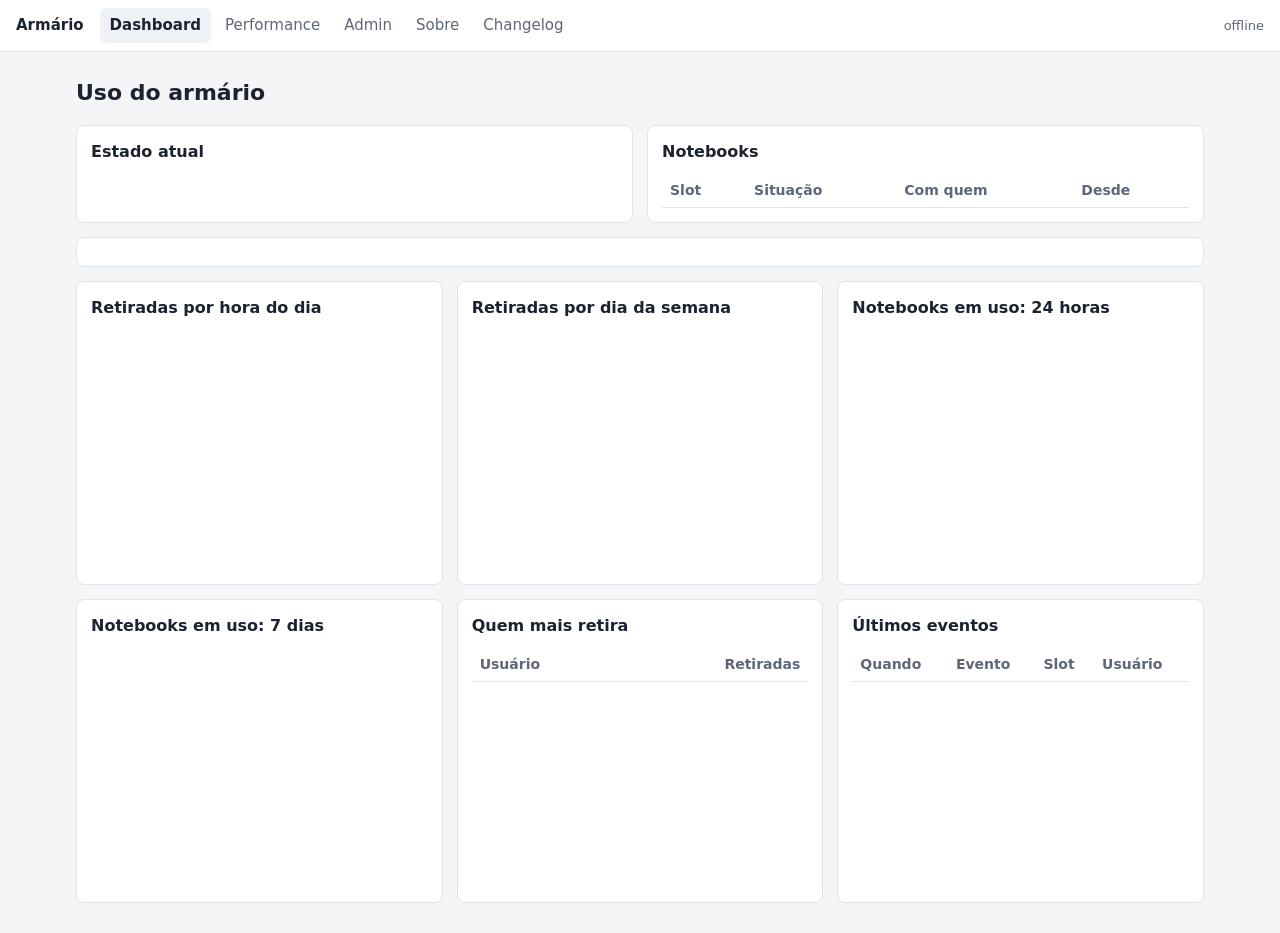
==== data/www/index.html @ fa82f4b0 "Versão inicial do armário inteligente de notebooks Firmware ESP32 com FreeRTOS dual-core, controle d" ====
<!doctype html>
<html lang="pt-BR">
<head>
<meta charset="utf-8"><meta name="viewport" content="width=device-width, initial-scale=1">
<title>Armário · Dashboard</title><link rel="stylesheet" href="css/style.css">
</head>
<body>
<nav></nav>
<main>
  <h1>Uso do armário</h1>
  <div class="grid">
    <section class="card"><h2>Estado atual</h2><dl id="status"></dl></section>
    <section class="card"><h2>Notebooks</h2><div class="scroll"><table><thead><tr><th>Slot</th><th>Situação</th><th>Com quem</th><th>Desde</th></tr></thead><tbody id="slots"></tbody></table></div></section>
  </div>
  <section class="card" style="margin-bottom:14px"><div class="kpis" id="kpis"></div></section>
  <div class="grid">
    <section class="card"><h2>Retiradas por hora do dia</h2><div class="chart"><canvas id="cHour"></canvas></div></section>
    <section class="card"><h2>Retiradas por dia da semana</h2><div class="chart"><canvas id="cDay"></canvas></div></section>
    <section class="card"><h2>Notebooks em uso: 24 horas</h2><div class="chart"><canvas id="c24"></canvas></div></section>
    <section class="card"><h2>Notebooks em uso: 7 dias</h2><div class="chart"><canvas id="c7d"></canvas></div></section>
    <section class="card"><h2>Quem mais retira</h2><table><thead><tr><th>Usuário</th><th class="num">Retiradas</th></tr></thead><tbody id="ranking"></tbody></table></section>
    <section class="card"><h2>Últimos eventos</h2><div class="scroll"><table><thead><tr><th>Quando</th><th>Evento</th><th>Slot</th><th>Usuário</th></tr></thead><tbody id="events"></tbody></table></div></section>
  </div>
</main>
<script src="js/chart.js"></script><script src="js/app.js"></script><script src="js/dashboard.js"></script>
</body>
</html>
---- data/www/css/style.css ----
:root {
  --bg: #f4f5f7; --panel: #fff; --ink: #1c2330; --muted: #5d6778; --line: #dfe3ea;
  --brand: #1f6f8b; --ok: #1e7e4f; --warn: #a86400; --bad: #b3261e; --chip: #eef1f5;
}
@media (prefers-color-scheme: dark) {
  :root {
    --bg: #12161c; --panel: #1b212a; --ink: #e8ecf2; --muted: #9aa5b4; --line: #2d3540;
    --brand: #5cb6d4; --ok: #58c48f; --warn: #e0a84c; --bad: #f2877e; --chip: #262d38;
  }
}
* { box-sizing: border-box; }
body { margin: 0; background: var(--bg); color: var(--ink); font: 15px/1.5 system-ui, -apple-system, "Segoe UI", Roboto, sans-serif; }
nav { position: sticky; top: 0; z-index: 10; display: flex; flex-wrap: wrap; gap: 4px; align-items: center; padding: 8px 16px; background: var(--panel); border-bottom: 1px solid var(--line); }
nav strong { margin-right: 12px; }
nav a { padding: 6px 10px; border-radius: 6px; color: var(--muted); text-decoration: none; }
nav a.on { background: var(--chip); color: var(--ink); font-weight: 600; }
#link { margin-left: auto; font-size: 13px; color: var(--muted); }
main { max-width: 1160px; margin: 0 auto; padding: 16px; }
h1 { font-size: 22px; margin: 8px 0 16px; }
h2 { font-size: 16px; margin: 0 0 10px; }
.grid { display: grid; gap: 14px; grid-template-columns: repeat(auto-fit, minmax(300px, 1fr)); margin-bottom: 14px; }
.card { background: var(--panel); border: 1px solid var(--line); border-radius: 8px; padding: 14px; min-width: 0; }
.wide { grid-column: 1 / -1; }
.kpis { display: grid; gap: 10px; grid-template-columns: repeat(auto-fit, minmax(130px, 1fr)); }
.kpi b { display: block; font-size: 22px; font-variant-numeric: tabular-nums; }
.kpi span { color: var(--muted); font-size: 13px; }
.chart { position: relative; height: 240px; }
.scroll { overflow-x: auto; }
table { width: 100%; border-collapse: collapse; font-size: 14px; }
th, td { padding: 6px 8px; text-align: left; border-bottom: 1px solid var(--line); white-space: nowrap; }
th { color: var(--muted); font-weight: 600; }
td.num, th.num { text-align: right; font-variant-numeric: tabular-nums; }
td.wrap { white-space: normal; }
.tag { display: inline-block; padding: 1px 8px; border-radius: 999px; background: var(--chip); font-size: 13px; }
.tag.ok { color: var(--ok); } .tag.warn { color: var(--warn); } .tag.bad { color: var(--bad); }
.bar { height: 10px; background: var(--chip); border-radius: 5px; overflow: hidden; }
.bar i { display: block; height: 100%; width: 0; background: var(--brand); transition: width .2s; }
.signal { display: inline-flex; gap: 2px; align-items: flex-end; height: 16px; vertical-align: middle; margin-right: 6px; }
.signal i { width: 4px; background: var(--line); border-radius: 1px; }
.signal i.on { background: var(--ok); }
dl { display: grid; grid-template-columns: auto 1fr; gap: 2px 12px; margin: 0; }
dt { color: var(--muted); } dd { margin: 0; font-variant-numeric: tabular-nums; overflow-wrap: anywhere; }
button, input, select { font: inherit; color: inherit; }
button { padding: 6px 12px; border: 1px solid var(--line); border-radius: 6px; background: var(--chip); cursor: pointer; }
button.primary { background: var(--brand); border-color: var(--brand); color: #fff; }
button.danger { color: var(--bad); }
input, select { padding: 6px 8px; border: 1px solid var(--line); border-radius: 6px; background: var(--bg); max-width: 100%; }
form.fields, .fields { display: grid; gap: 10px; grid-template-columns: repeat(auto-fit, minmax(210px, 1fr)); align-items: end; }
.fields label { display: grid; gap: 3px; font-size: 13px; color: var(--muted); }
.fields label.check { display: flex; align-items: center; gap: 6px; }
.row { display: flex; flex-wrap: wrap; gap: 8px; align-items: center; margin-bottom: 10px; }
.tabs { display: flex; flex-wrap: wrap; gap: 4px; margin-bottom: 14px; }
.tabs button.on { background: var(--brand); border-color: var(--brand); color: #fff; }
.hide { display: none !important; }
#toast { position: fixed; right: 16px; bottom: 16px; max-width: min(380px, calc(100vw - 32px)); padding: 10px 14px; border-radius: 8px; background: var(--ink); color: var(--bg); opacity: 0; pointer-events: none; transition: opacity .2s; }
#toast.show { opacity: 1; }
.muted { color: var(--muted); }
pre { white-space: pre-wrap; margin: 0; }
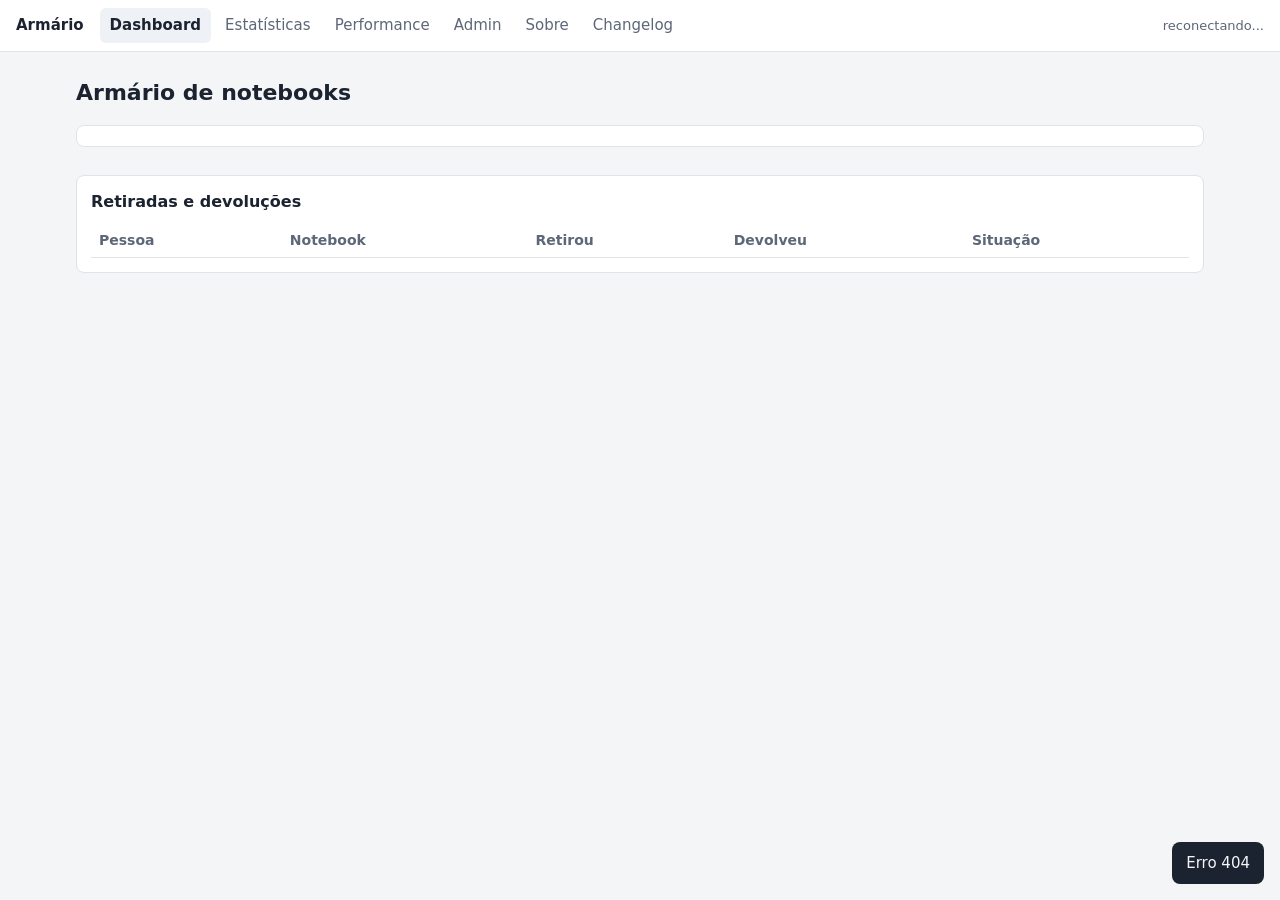
==== commit 66eac607: "Simplifica o dashboard: notebooks, quem retirou e devoluções A tela inicial mostra só o estado de ca" ====
--- a/data/www/index.html
+++ b/data/www/index.html
@@ -7,21 +7,14 @@
 <body>
 <nav></nav>
 <main>
-  <h1>Uso do armário</h1>
-  <div class="grid">
-    <section class="card"><h2>Estado atual</h2><dl id="status"></dl></section>
-    <section class="card"><h2>Notebooks</h2><div class="scroll"><table><thead><tr><th>Slot</th><th>Situação</th><th>Com quem</th><th>Desde</th></tr></thead><tbody id="slots"></tbody></table></div></section>
-  </div>
-  <section class="card" style="margin-bottom:14px"><div class="kpis" id="kpis"></div></section>
-  <div class="grid">
-    <section class="card"><h2>Retiradas por hora do dia</h2><div class="chart"><canvas id="cHour"></canvas></div></section>
-    <section class="card"><h2>Retiradas por dia da semana</h2><div class="chart"><canvas id="cDay"></canvas></div></section>
-    <section class="card"><h2>Notebooks em uso: 24 horas</h2><div class="chart"><canvas id="c24"></canvas></div></section>
-    <section class="card"><h2>Notebooks em uso: 7 dias</h2><div class="chart"><canvas id="c7d"></canvas></div></section>
-    <section class="card"><h2>Quem mais retira</h2><table><thead><tr><th>Usuário</th><th class="num">Retiradas</th></tr></thead><tbody id="ranking"></tbody></table></section>
-    <section class="card"><h2>Últimos eventos</h2><div class="scroll"><table><thead><tr><th>Quando</th><th>Evento</th><th>Slot</th><th>Usuário</th></tr></thead><tbody id="events"></tbody></table></div></section>
-  </div>
+  <h1>Armário de notebooks</h1>
+  <p id="banner" class="banner"></p>
+  <div class="grid" id="slots"></div>
+  <section class="card">
+    <h2>Retiradas e devoluções</h2>
+    <div class="scroll"><table><thead><tr><th>Pessoa</th><th>Notebook</th><th>Retirou</th><th>Devolveu</th><th>Situação</th></tr></thead><tbody id="loans"></tbody></table></div>
+  </section>
 </main>
-<script src="js/chart.js"></script><script src="js/app.js"></script><script src="js/dashboard.js"></script>
+<script src="js/app.js"></script><script src="js/dashboard.js"></script>
 </body>
 </html>
--- a/data/www/css/style.css
+++ b/data/www/css/style.css
@@ -55,4 +55,8 @@
 #toast { position: fixed; right: 16px; bottom: 16px; max-width: min(380px, calc(100vw - 32px)); padding: 10px 14px; border-radius: 8px; background: var(--ink); color: var(--bg); opacity: 0; pointer-events: none; transition: opacity .2s; }
 #toast.show { opacity: 1; }
 .muted { color: var(--muted); }
+.banner { margin: 0 0 14px; padding: 10px 14px; border-radius: 8px; border: 1px solid var(--line); background: var(--panel); font-weight: 600; }
+.banner.ok { color: var(--ok); } .banner.warn { color: var(--warn); } .banner.bad { color: var(--bad); border-color: var(--bad); }
+.slot p { margin: 4px 0 0; }
+.slot .who { margin-top: 8px; font-size: 20px; font-weight: 600; }
 pre { white-space: pre-wrap; margin: 0; }
